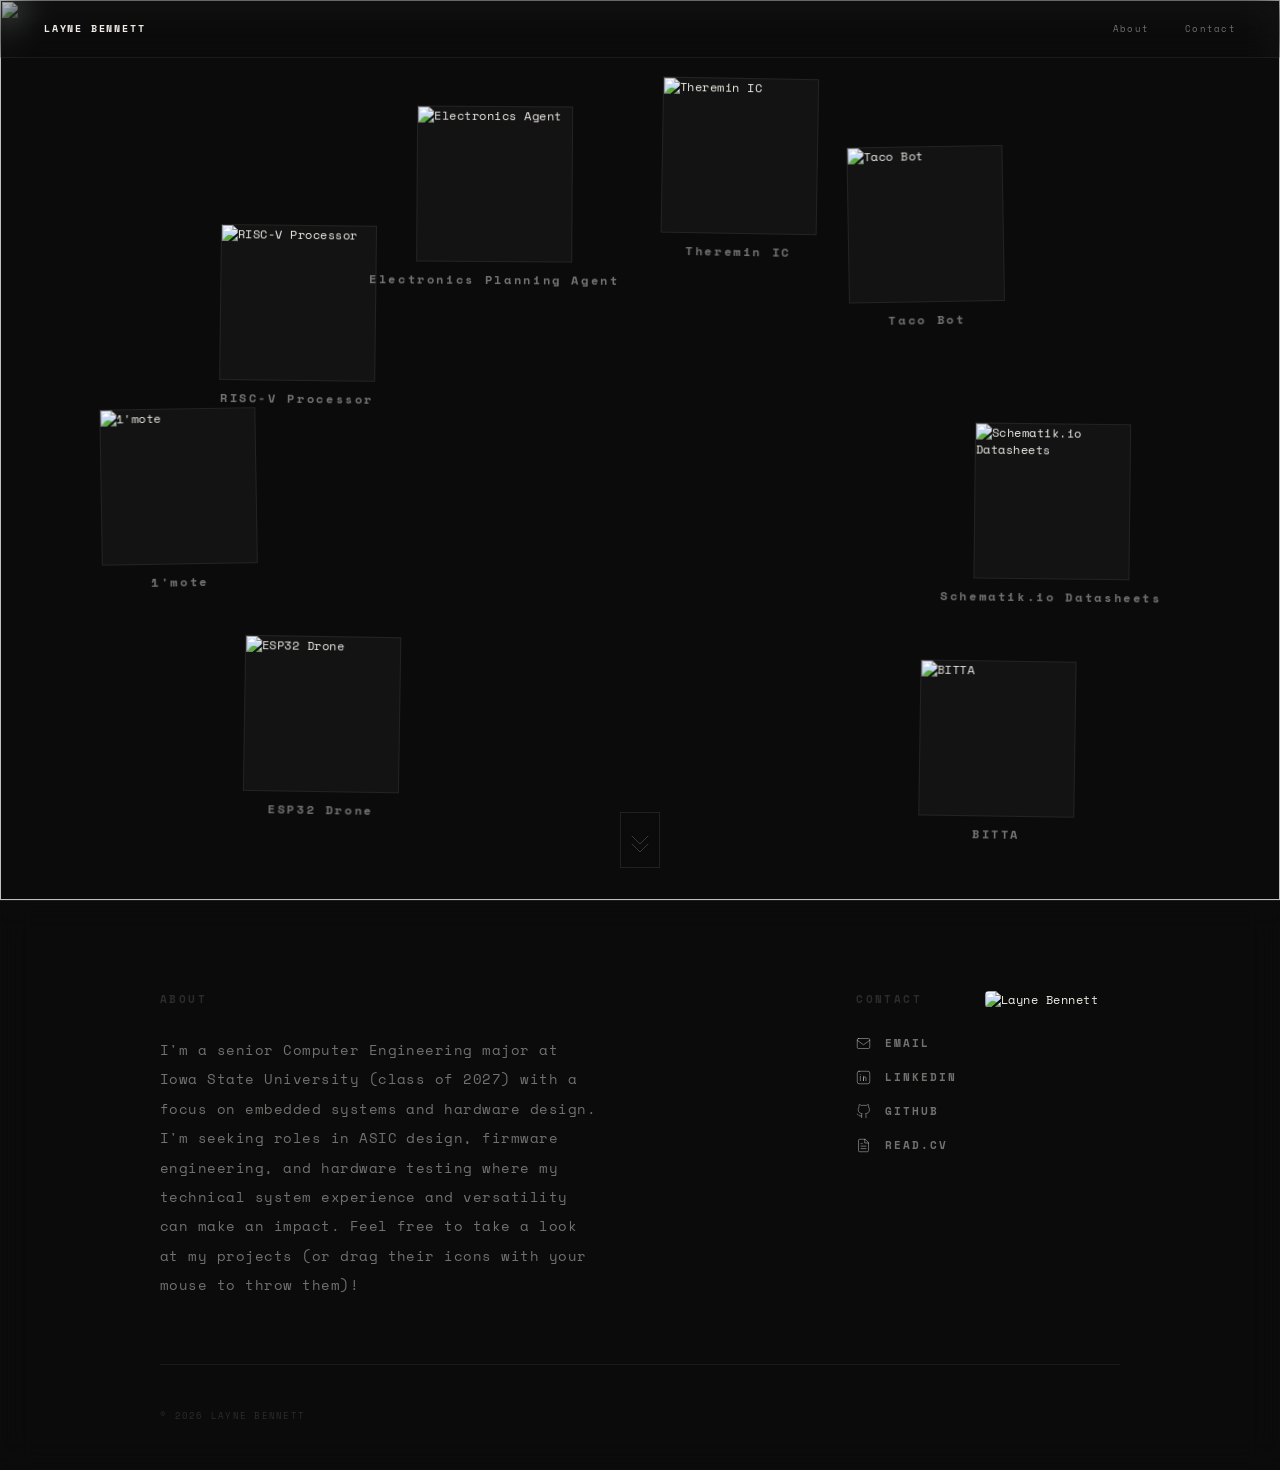
==== index.html @ 980f52fb "resume change" ====
<!DOCTYPE html>
<html lang="en">
<head>
  <meta charset="UTF-8">
  <meta name="viewport" content="width=device-width, initial-scale=1.0">
  <meta name="description" content="Layne Bennett">
  <title>Layne Bennett</title>

  <!-- Fonts: Space Mono (→ NB Architect), Unbounded (→ Pilat) -->
  <link rel="preconnect" href="https://fonts.googleapis.com">
  <link rel="preconnect" href="https://fonts.gstatic.com" crossorigin>
  <link href="https://fonts.googleapis.com/css2?family=Space+Mono:ital,wght@0,400;0,700;1,400&family=Unbounded:wght@700;900&display=swap" rel="stylesheet">

  <link rel="icon" href="https://pub-7d345b05ad914f3cbbdcba01890276c6.r2.dev/IMG_6935%20(2).png" type="image/png">
  <link rel="stylesheet" href="styles.css">
</head>
<body>

  <!-- ─── Page Transition Overlay ───────────── -->
  <div class="page-transition" id="page-transition"></div>

  <!-- ─── Background Photo ───────────────────── -->
  <!--
    Swap src with your R2 background image URL:
    https://pub-XXXX.r2.dev/images/background.jpg
  -->
  <div class="bg-photo" aria-hidden="true">
    <img src="https://pub-7d345b05ad914f3cbbdcba01890276c6.r2.dev/%5Bt%C3%976s%5D_%5B9f1d4826-9330-417a-841b-8ebd5f8cbcf2%5D_2026-07-25_23-09-17.png" alt="">
  </div>

  <!-- ─── Header ─────────────────────────────── -->
  <header class="header">
    <div class="header-name">LAYNE BENNETT</div>
    <nav class="header-nav">
      <a href="#about">About</a>
      <a href="#contact">Contact</a>
    </nav>
  </header>

  <!-- ─── Collage / Landing ──────────────────── -->
  <main class="collage-container" aria-label="Project portfolio">

    <!-- Central portrait -->
    <div class="portrait-wrapper" id="portrait">
      <!--
        Replace src with your R2 portrait URL:
        https://pub-XXXX.r2.dev/images/portrait.jpg
      -->
      <img
        class="portrait-img"
        src="https://pub-7d345b05ad914f3cbbdcba01890276c6.r2.dev/%5Bt%C3%976s%5D_%5B668c75e5-d512-4fd2-86cb-33d3c2a7b0fc%5D_2026-07-25_22-05-29%20(1).png"
        alt="Layne Bennett"
        loading="lazy"
        onerror="this.style.opacity='0'"
      >
    </div>

    <!-- Thumbs wrapper: absolute on desktop (JS positions each thumb),
         CSS grid on mobile (no JS needed). -->
    <div class="thumbs-wrapper">

    <!-- Add / remove .project-thumb blocks to add more projects.  -->
    <!-- Swap src URLs for your actual R2 image paths.             -->

    <div class="project-thumb" data-href="project1.html" data-phase="0.7943" data-spd="0.901" data-bx="-359.594" data-by="-161.609" data-brot="0">
      <div class="thumb-img-wrap">
        <img src="https://pub-7d345b05ad914f3cbbdcba01890276c6.r2.dev/96d757e5_original.jpg"
             alt="RISC-V Processor" loading="lazy">
      </div>
      <span class="thumb-label">RISC-V Processor</span>
    </div>

    <div class="project-thumb" data-href="project2.html" data-phase="0.3874" data-spd="0.793" data-bx="-154.653" data-by="-289.758" data-brot="0">
      <div class="thumb-img-wrap">
        <img src="https://pub-7d345b05ad914f3cbbdcba01890276c6.r2.dev/2aecc4e4_original.jpg"
             alt="Electronics Agent" loading="lazy">
      </div>
      <span class="thumb-label">Electronics Planning Agent</span>
    </div>

    <div class="project-thumb" data-href="project3.html" data-phase="1.5834" data-spd="0.978" data-bx="75.695" data-by="-279.766" data-brot="0">
      <div class="thumb-img-wrap">
        <img src="https://pub-7d345b05ad914f3cbbdcba01890276c6.r2.dev/84d2777a_original.jpg"
             alt="Theremin IC" loading="lazy">
      </div>
      <span class="thumb-label">Theremin IC</span>
    </div>

    <div class="project-thumb" data-href="project4.html" data-phase="4.4723" data-spd="0.787" data-bx="309.329" data-by="-203.913" data-brot="0">
      <div class="thumb-img-wrap">
        <img src="https://pub-7d345b05ad914f3cbbdcba01890276c6.r2.dev/19f90225_original.jpg"
             alt="Taco Bot" loading="lazy">
      </div>
      <span class="thumb-label">Taco Bot</span>
    </div>

    <div class="project-thumb" data-href="project5.html" data-phase="1.0729" data-spd="1.185" data-bx="335.774" data-by="283.345" data-brot="0">
      <div class="thumb-img-wrap">
        <img src="https://pub-7d345b05ad914f3cbbdcba01890276c6.r2.dev/e08f2d88_original.jpg"
             alt="BITTA" loading="lazy">
      </div>
      <span class="thumb-label">BITTA</span>
    </div>

    <div class="project-thumb" data-href="project6.html" data-phase="0.7297" data-spd="0.806" data-bx="395.600" data-by="35.000" data-brot="0">
      <div class="thumb-img-wrap">
        <img src="https://pub-7d345b05ad914f3cbbdcba01890276c6.r2.dev/viewer.jpg"
             alt="Schematik.io Datasheets" loading="lazy">
      </div>
      <span class="thumb-label">Schematik.io Datasheets</span>
    </div>

    <div class="project-thumb" data-href="project7.html" data-phase="1.8460" data-spd="1.192" data-bx="-340.967" data-by="288.910" data-brot="0">
      <div class="thumb-img-wrap">
        <img src="https://pub-7d345b05ad914f3cbbdcba01890276c6.r2.dev/DroneCapture.PNG"
             alt="ESP32 Drone" loading="lazy">
      </div>
      <span class="thumb-label">ESP32 Drone</span>
    </div>

    <div class="project-thumb" data-href="project8.html" data-phase="4.5160" data-spd="1.215" data-bx="-437.528" data-by="56.223" data-brot="0">
      <div class="thumb-img-wrap">
        <img src="https://pub-7d345b05ad914f3cbbdcba01890276c6.r2.dev/aefswfsef.PNG"
             alt="1'mote" loading="lazy">
      </div>
      <span class="thumb-label">1'mote</span>
    </div>

    </div><!-- /.thumbs-wrapper -->

    <!-- Scroll hint arrow -->
    <a href="#about" class="scroll-arrow" aria-label="Scroll to about">
      <svg viewBox="0 0 24 36" fill="none" xmlns="http://www.w3.org/2000/svg">
        <polyline points="4,14 12,22 20,14" stroke="currentColor" stroke-width="1" stroke-linecap="round" stroke-linejoin="round" opacity="0.4"/>
        <polyline points="4,22 12,30 20,22" stroke="currentColor" stroke-width="1" stroke-linecap="round" stroke-linejoin="round" opacity="0.4"/>
      </svg>
    </a>

  </main>

  <!-- ─── Footer ─────────────────────────────── -->
  <footer class="footer">
    <div class="footer-inner">

      <!-- About -->
      <section class="about-section fade-in" id="about">
        <h2 class="footer-heading">About</h2>
        <p class="about-text">
          I'm a senior Computer Engineering major at Iowa State University (class of 2027) with a focus on embedded systems and hardware design. 

          I'm seeking roles in ASIC design, firmware engineering, and hardware testing where my technical system experience and versatility can make an impact. Feel free to take a look at my projects (or drag their icons with your mouse to throw them)!
        </p>
      </section>

      <!-- Contact -->
      <section class="contact-section fade-in" id="contact" style="transition-delay:0.12s">
        <h2 class="footer-heading">Contact</h2>
        <div class="contact-links">

          <a href="mailto:laynebennett64@gmail.com" class="contact-link" aria-label="Email">
            <svg viewBox="0 0 24 24" fill="none" stroke="currentColor" stroke-width="1.5">
              <rect x="2" y="4" width="20" height="16" rx="2"/>
              <path d="M2 7l10 7 10-7"/>
            </svg>
            <span>EMAIL</span>
          </a>

          <a href="https://www.linkedin.com/in/layne-bennett-381b70253/" class="contact-link" target="_blank" rel="noopener" aria-label="LinkedIn">
            <svg viewBox="0 0 24 24" fill="none" stroke="currentColor" stroke-width="1.5">
              <rect x="2" y="2" width="20" height="20" rx="3"/>
              <path d="M7 10v7M7 7v.01M12 17v-4a2 2 0 014 0v4M12 10v7"/>
            </svg>
            <span>LINKEDIN</span>
          </a>

          <a href="https://github.com/laynebennett" class="contact-link" target="_blank" rel="noopener" aria-label="GitHub">
            <svg viewBox="0 0 24 24" fill="none" stroke="currentColor" stroke-width="1.5">
              <path d="M9 19c-5 1.5-5-2.5-7-3m14 6v-3.87a3.37 3.37 0 00-.94-2.61c3.14-.35 6.44-1.54 6.44-7A5.44 5.44 0 0020 4.77 5.07 5.07 0 0019.91 1S18.73.65 16 2.48a13.38 13.38 0 00-7 0C6.27.65 5.09 1 5.09 1A5.07 5.07 0 005 4.77a5.44 5.44 0 00-1.5 3.78c0 5.42 3.3 6.61 6.44 7A3.37 3.37 0 009 18.13V22"/>
            </svg>
            <span>GITHUB</span>
          </a>

          <a href="https://pub-7d345b05ad914f3cbbdcba01890276c6.r2.dev/Layne_Bennett_Resume_2026-1.pdf" class="contact-link" target="_blank" rel="noopener" aria-label="Read.cv">
            <svg viewBox="0 0 24 24" fill="none" stroke="currentColor" stroke-width="1.5">
              <path d="M14 2H6a2 2 0 00-2 2v16a2 2 0 002 2h12a2 2 0 002-2V8z"/>
              <polyline points="14 2 14 8 20 8"/>
              <line x1="16" y1="13" x2="8" y2="13"/>
              <line x1="16" y1="17" x2="8" y2="17"/>
              <polyline points="10 9 9 9 8 9"/>
            </svg>
            <span>READ.CV</span>
          </a>

        </div>
      </section>

      <img
        src="https://pub-7d345b05ad914f3cbbdcba01890276c6.r2.dev/New%20Project%20(50).png"
        alt="Layne Bennett"
        class="footer-photo fade-in"
        style="transition-delay:0.18s"
      >

      <!-- Bottom bar -->
      <div class="footer-bottom fade-in" style="transition-delay:0.24s">
        <span>&copy; 2026 LAYNE BENNETT</span>
        <span></span>
      </div>

    </div>
  </footer>

  <script src="script.js"></script>
</body>
</html>
---- styles.css ----
/* ============================================
   PORTFOLIO — styles.css
   Fonts:
     Body/UI  → Space Mono  (replace with NB Architect when licensed)
     Display  → Unbounded   (replace with Pilat when licensed)
   ============================================ */

/* ─── Reset ──────────────────────────────────── */
*, *::before, *::after {
  margin: 0;
  padding: 0;
  box-sizing: border-box;
}

/* ─── Design Tokens ──────────────────────────── */
:root {
  --bg:         #0b0b0b;
  --fg:         #f0ede8;
  --fg-dim:     rgba(240, 237, 232, 0.45);
  --fg-muted:   rgba(240, 237, 232, 0.15);
  --border:     rgba(240, 237, 232, 0.07);
  --border-mid: rgba(240, 237, 232, 0.15);

  /* ↓ Replace with licensed font names when available */
  --font-mono:    'Space Mono', 'Courier New', monospace;
  --font-display: 'Unbounded', 'Inter', -apple-system, sans-serif;

  --header-h: 58px;

  /* Easing */
  --ease:      cubic-bezier(0.23, 1, 0.32, 1);
  --ease-in:   cubic-bezier(0.55, 0, 1, 0.45);
  --t:         0.5s;
  --t-fast:    0.18s;
}

/* ─── Base ───────────────────────────────────── */
html { scroll-behavior: smooth; }

body {
  background: var(--bg);
  color: var(--fg);
  font-family: var(--font-mono);
  font-size: 12px;
  letter-spacing: 0.04em;
  overflow-x: hidden;
}

a { color: inherit; text-decoration: none; }
img { display: block; max-width: 100%; }


/* ─── Page Transition Overlay ────────────────── */
.page-transition {
  position: fixed;
  inset: 0;
  background: var(--bg);
  z-index: 9998;
  pointer-events: none;
  opacity: 0;
  transition: opacity 0.45s var(--ease-in);
}
.page-transition.active {
  opacity: 1;
  pointer-events: all;
}


/* ─── Background Photo ──────────────────────── */
.bg-photo {
  position: fixed;
  inset: 0;
  z-index: 0;
  pointer-events: none;
  overflow: hidden;
}
.bg-photo img {
  width: 100%;
  height: 100%;
  object-fit: cover;
  object-position: center;
  opacity: 1;
  display: block;
}
/* Hide the placeholder when src is empty */
.bg-photo img:not([src]), .bg-photo img[src=""] { display: none; }

/* ─── Header ─────────────────────────────────── */
.header {
  position: fixed;
  top: 0;
  left: 0;
  right: 0;
  height: var(--header-h);
  display: flex;
  align-items: center;
  justify-content: space-between;
  padding: 0 44px;
  z-index: 200;
  border-bottom: 1px solid var(--border);
  backdrop-filter: blur(16px);
  -webkit-backdrop-filter: blur(16px);
}

.header-name {
  font-family: var(--font-mono);
  font-size: 10px;
  font-weight: 700;
  letter-spacing: 0.18em;
  color: var(--fg);
}

.header-nav {
  display: flex;
  gap: 36px;
  align-items: center;
}

.header-nav a {
  font-family: var(--font-mono);
  font-size: 9px;
  font-weight: 400;
  letter-spacing: 0.14em;
  color: var(--fg-dim);
  transition: color var(--t-fast) var(--ease);
}
.header-nav a:hover { color: var(--fg); }

/* ─── Collage Container ──────────────────────── */
.collage-container {
  position: relative;
  width: 100vw;
  height: 100vh;
  display: flex;
  align-items: center;
  justify-content: center;
  overflow: visible;
  z-index: 1;
}

/* ─── Portrait ───────────────────────────────── */
.portrait-wrapper {
  position: absolute;
  bottom: 0;
  left: 50%;
  transform: translateX(-50%);
  z-index: 4;
  pointer-events: none;
}

.portrait-img {
  display: block;
  height: 68vh;
  width: auto;
  max-width: 50vw;
  object-fit: contain;
  object-position: bottom center;
  filter: grayscale(15%) contrast(1.05);
  /* Fade portrait into background at the top edge */
  -webkit-mask-image: linear-gradient(to top, black 60%, transparent 96%);
  mask-image: linear-gradient(to top, black 60%, transparent 96%);
}

/* ─── Thumbs Wrapper ─────────────────────────── */
/* Desktop: abs-positioned by JS */
.thumbs-wrapper {
  position: absolute;
  inset: 0;
  pointer-events: none;
}

/* ─── Project Thumbnails ─────────────────────── */
.project-thumb {
  position: absolute;
  display: flex;
  flex-direction: column;
  align-items: center;
  gap: 9px;
  z-index: 3;
  pointer-events: all;
  will-change: transform;
  cursor: grab;
  /* left / top / transform set by script.js */
}
.project-thumb:active { cursor: grabbing; }

.thumb-img-wrap {
  width: 156px;
  height: 156px;
  overflow: hidden;
  border: 1px solid var(--border);
  position: relative;
  background: #131313;
  transition: border-color 0.4s var(--ease), transform 0.45s var(--ease);
}
/* Shimmer on hover */
.thumb-img-wrap::before {
  content: '';
  position: absolute;
  inset: 0;
  background: linear-gradient(
    115deg,
    transparent 35%,
    rgba(240,237,232,0.06) 50%,
    transparent 65%
  );
  transform: translateX(-100%);
  transition: transform 0.6s var(--ease);
  z-index: 1;
}

.project-thumb:hover .thumb-img-wrap {
  transform: scale(1.09);
  border-color: rgba(240, 237, 232, 0.18);
}
.project-thumb:hover .thumb-img-wrap::before {
  transform: translateX(100%);
}

.thumb-img-wrap img {
  width: 100%;
  height: 100%;
  object-fit: cover;
}

.thumb-label {
  font-family: var(--font-mono);
  font-size: 12px;
  font-weight: 700;
  letter-spacing: 0.22em;
  color: var(--fg-dim);
  transition: color 0.3s var(--ease);
  white-space: nowrap;
}
.project-thumb:hover .thumb-label { color: var(--fg); }

/* ─── Scroll Arrow ───────────────────────────── */
.scroll-arrow {
  position: absolute;
  bottom: 32px;
  left: 50%;
  transform: translateX(-50%);
  z-index: 6;
  width: 40px;
  height: 56px;
  display: flex;
  align-items: center;
  justify-content: center;
  border: 1px solid rgba(240, 237, 232, 0.1);
  backdrop-filter: blur(8px);
  -webkit-backdrop-filter: blur(8px);
  color: rgba(240, 237, 232, 0.5);
  animation: scroll-bob 2.4s ease-in-out infinite;
  transition: color 0.2s var(--ease), border-color 0.2s var(--ease), opacity 0.6s var(--ease);
}
.scroll-arrow.hidden {
  opacity: 0;
  pointer-events: none;
}
.scroll-arrow:hover {
  color: var(--fg);
  border-color: rgba(240, 237, 232, 0.4);
}
.scroll-arrow svg {
  width: 24px;
  height: 36px;
}

@keyframes scroll-bob {
  0%, 100% { transform: translateX(-50%) translateY(0); }
  50%       { transform: translateX(-50%) translateY(8px); }
}

/* ─── Footer ─────────────────────────────────── */
.footer {
  position: relative;
  z-index: 10;
  border-top: 1px solid var(--border);
  padding: 90px 44px 48px;
  backdrop-filter: blur(16px);
  -webkit-backdrop-filter: blur(16px);
}

.footer-inner {
  max-width: 960px;
  margin: 0 auto;
  display: grid;
  grid-template-columns: 1fr auto auto;
  column-gap: 28px;
  row-gap: 64px;
}

.footer-photo {
  width: 135px;
  object-fit: contain;
  border-radius: 4px;
  opacity: 0.85;
  align-self: start;
}

.footer-heading {
  font-family: var(--font-mono);
  font-size: 11px;
  font-weight: 700;
  letter-spacing: 0.22em;
  color: var(--fg-muted);
  margin-bottom: 28px;
  text-transform: uppercase;
}

.about-text {
  font-family: var(--font-mono);
  font-size: 14px;
  line-height: 2.1;
  color: var(--fg-dim);
  max-width: 440px;
}

/* ─── Contact Links ──────────────────────────── */
.contact-links {
  display: flex;
  flex-direction: column;
  gap: 18px;
}

.contact-link {
  display: inline-flex;
  align-items: center;
  gap: 14px;
  color: var(--fg-dim);
  transition: color 0.2s var(--ease), transform 0.25s var(--ease);
  width: fit-content;
}
.contact-link:hover {
  color: var(--fg);
  transform: translateX(5px);
}
.contact-link svg {
  width: 15px;
  height: 15px;
  flex-shrink: 0;
  stroke-linecap: round;
  stroke-linejoin: round;
}
.contact-link span {
  font-size: 11px;
  letter-spacing: 0.18em;
  font-weight: 700;
}

/* ─── Footer Bottom Bar ──────────────────────── */
.footer-bottom {
  grid-column: 1 / -1;
  display: flex;
  justify-content: space-between;
  align-items: center;
  padding-top: 44px;
  border-top: 1px solid var(--border);
  font-size: 9px;
  letter-spacing: 0.14em;
  color: var(--fg-muted);
}

/* ─── Project Image Pair ─────────────────────── */
.project-image-pair {
  display: grid;
  grid-template-columns: 1fr 1fr;
  gap: 2px;
  width: 100%;
  background: #080808;
}
.project-image-single {
  grid-template-columns: 1fr;
}

.project-figure {
  margin: 0;
  display: flex;
  flex-direction: column;
}

.project-figure img {
  width: 100%;
  aspect-ratio: 16 / 9;
  object-fit: cover;
  display: block;
  background: #111;
  cursor: zoom-in;
}

/* ─── Lightbox ───────────────────────────────── */
.lightbox {
  position: fixed;
  inset: 0;
  z-index: 9000;
  background: rgba(0, 0, 0, 0.92);
  display: flex;
  flex-direction: column;
  align-items: center;
  justify-content: center;
  gap: 20px;
  padding: 40px;
  opacity: 0;
  pointer-events: none;
  transition: opacity 0.3s var(--ease);
  cursor: zoom-out;
}
.lightbox.open {
  opacity: 1;
  pointer-events: all;
}
.lightbox img {
  max-width: 100%;
  max-height: 80vh;
  object-fit: contain;
  display: block;
  box-shadow: 0 0 80px rgba(0,0,0,0.6);
}
.lightbox figcaption {
  font-family: var(--font-mono);
  font-size: 18px;
  letter-spacing: 0.18em;
  color: var(--fg);
  text-transform: uppercase;
  text-align: center;
}
.lightbox-close {
  position: absolute;
  top: 24px;
  right: 32px;
  font-family: var(--font-mono);
  font-size: 9px;
  letter-spacing: 0.18em;
  color: var(--fg-muted);
  background: none;
  border: none;
  cursor: pointer;
  padding: 8px;
  transition: color 0.2s;
}
.lightbox-close:hover { color: var(--fg); }

.project-figure figcaption {
  font-family: var(--font-mono);
  font-size: 9px;
  letter-spacing: 0.16em;
  color: var(--fg);
  padding: 12px 16px;
  text-transform: uppercase;
}

@media (max-width: 768px) {
  .project-image-pair { grid-template-columns: 1fr; }
}

/* ─── Project Pages ──────────────────────────── */
.project-page {
  min-height: 100vh;
  padding-top: var(--header-h);
  position: relative;
  z-index: 1;
}

/* Back navigation */
.back-link {
  display: inline-flex;
  align-items: center;
  gap: 10px;
  font-size: 9px;
  letter-spacing: 0.16em;
  font-weight: 700;
  color: var(--fg-dim);
  padding: 36px 44px;
  transition: color 0.2s var(--ease), transform 0.25s var(--ease);
}
.back-link:hover {
  color: var(--fg);
  transform: translateX(-5px);
}
.back-link svg {
  width: 14px;
  height: 14px;
  stroke-linecap: round;
  stroke-linejoin: round;
}

/* Hero video */
.project-hero {
  width: 100%;
  aspect-ratio: 16 / 9;
  max-height: 72vh;
  overflow: hidden;
  background: #080808;
  position: relative;
}

.project-video {
  width: 100%;
  height: 100%;
  object-fit: contain;
  display: block;
}

/* Video play overlay */
.video-overlay {
  position: absolute;
  inset: 0;
  display: flex;
  align-items: center;
  justify-content: center;
  background: rgba(0, 0, 0, 0.35);
  cursor: pointer;
  transition: opacity 0.3s var(--ease);
}
.video-overlay.hidden { opacity: 0; pointer-events: none; }

.play-btn {
  width: 64px;
  height: 64px;
  border: 1px solid rgba(240, 237, 232, 0.5);
  border-radius: 50%;
  display: flex;
  align-items: center;
  justify-content: center;
  transition: transform 0.3s var(--ease), border-color 0.3s;
}
.video-overlay:hover .play-btn {
  transform: scale(1.08);
  border-color: rgba(240, 237, 232, 0.9);
}
.play-btn svg {
  width: 22px;
  height: 22px;
  fill: var(--fg);
  margin-left: 4px; /* optical center for play triangle */
}

/* Project content */
.project-content {
  max-width: 840px;
  margin: 0 auto;
  padding: 64px 44px 120px;
}

.project-meta {
  display: flex;
  align-items: flex-end;
  gap: 28px;
  margin-bottom: 48px;
  padding-bottom: 40px;
  border-bottom: 1px solid var(--border);
}

.project-title {
  font-family: var(--font-display);
  font-size: clamp(52px, 9vw, 108px);
  font-weight: 900;
  letter-spacing: -0.03em;
  line-height: 0.88;
  color: var(--fg);
  flex: 1;
}

.project-year {
  font-size: 9px;
  letter-spacing: 0.18em;
  color: var(--fg-muted);
  padding-bottom: 6px;
  flex-shrink: 0;
}

.project-description {
  font-family: var(--font-mono);
  font-size: 13px;
  line-height: 2.1;
  color: var(--fg-dim);
  margin-bottom: 52px;
  max-width: 620px;
}

.project-tags {
  display: flex;
  flex-wrap: wrap;
  gap: 8px;
  margin-bottom: 52px;
}

.project-tag {
  font-size: 8px;
  letter-spacing: 0.18em;
  font-weight: 700;
  color: var(--fg-muted);
  border: 1px solid var(--border);
  padding: 7px 14px;
  text-transform: uppercase;
  transition: border-color 0.2s, color 0.2s;
}
.project-tag:hover {
  border-color: var(--border-mid);
  color: var(--fg-dim);
}

.project-links {
  display: flex;
  gap: 12px;
  flex-wrap: wrap;
}

.project-link {
  display: inline-flex;
  align-items: center;
  gap: 9px;
  font-size: 9px;
  letter-spacing: 0.14em;
  font-weight: 700;
  border: 1px solid var(--border);
  padding: 13px 22px;
  text-transform: uppercase;
  color: var(--fg-dim);
  transition: border-color 0.25s, color 0.25s, background 0.25s;
}
.project-link:hover {
  border-color: var(--fg);
  color: var(--fg);
  background: rgba(240, 237, 232, 0.04);
}
.project-link svg {
  width: 13px;
  height: 13px;
  stroke-linecap: round;
  stroke-linejoin: round;
}

/* ─── Scroll Fade-in ─────────────────────────── */
.fade-in {
  opacity: 0;
  transform: translateY(18px);
  transition: opacity 0.8s var(--ease), transform 0.8s var(--ease);
}
.fade-in.visible {
  opacity: 1;
  transform: translateY(0);
}

/* ─── Responsive — Mobile ────────────────────── */
@media (max-width: 768px) {

  .header { padding: 0 20px; }

  .collage-container {
    height: auto;
    min-height: 100vh;
    flex-direction: column;
    align-items: center;
    padding: calc(var(--header-h) + 48px) 20px 0;
    overflow: visible;
    gap: 48px;
  }

  /* Portrait: pull out of absolute flow, show below thumbs on mobile */
  .portrait-wrapper {
    position: relative;
    left: auto;
    bottom: auto;
    transform: none;
    margin-bottom: 0;
    order: 2;
  }

  .thumbs-wrapper {
    order: 1;
  }
  .portrait-img {
    height: 44vh;
    max-width: 80vw;
  }

  /* CSS grid — no JS DOM manipulation needed */
  .thumbs-wrapper {
    position: relative;
    inset: auto;
    pointer-events: all;
    display: grid;
    grid-template-columns: repeat(2, 1fr);
    gap: 20px;
    width: 100%;
    max-width: 380px;
  }

  /* Reset JS absolute positioning */
  .project-thumb {
    position: relative !important;
    left: auto !important;
    top: auto !important;
    transform: none !important;
    opacity: 1 !important;
    transition: none !important;
  }

  .thumb-img-wrap {
    width: 100%;
    height: 130px;
  }

  .footer-inner {
    grid-template-columns: 1fr;
    gap: 48px;
  }
  .footer-photo {
    width: 140px;
    height: 170px;
  }
  .footer-bottom {
    flex-direction: column;
    gap: 10px;
    text-align: center;
  }
  .footer { padding: 64px 20px 40px; }

  .back-link { padding: 28px 20px; }
  .project-content { padding: 40px 20px 80px; }
  .project-title { font-size: clamp(40px, 12vw, 72px); }
  .project-meta { flex-direction: column; align-items: flex-start; gap: 8px; }
}
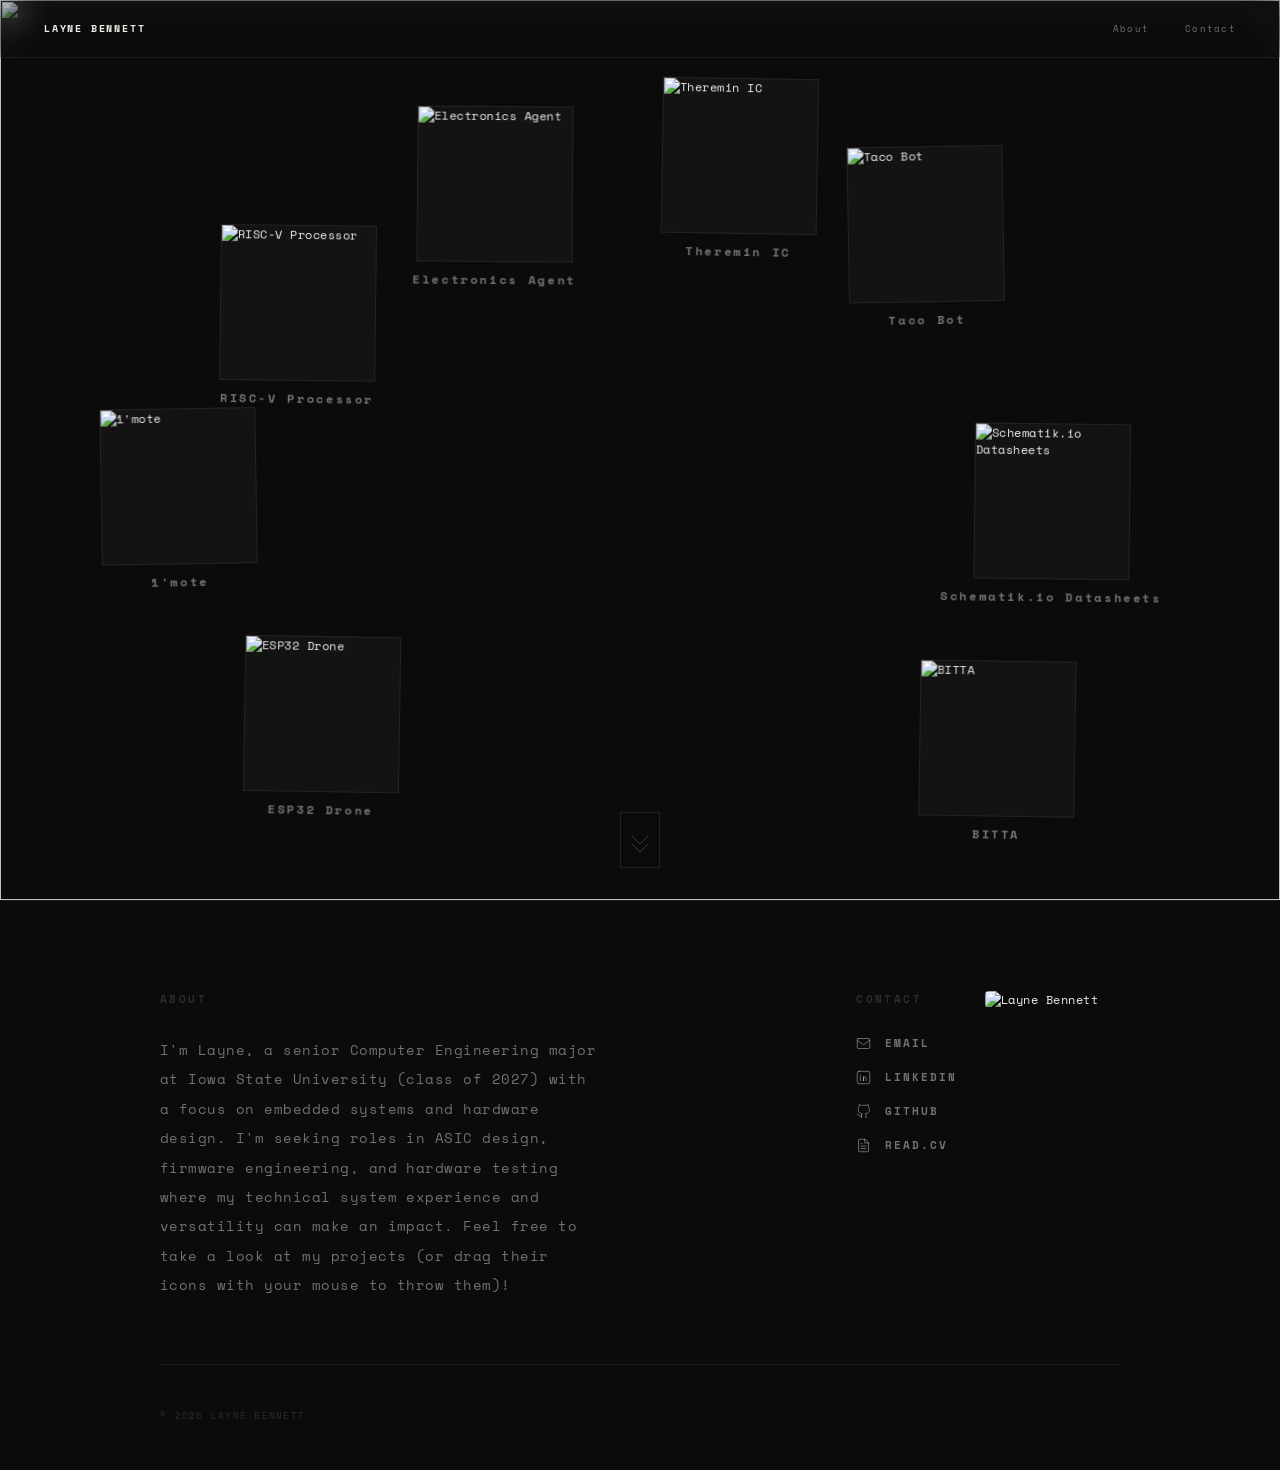
==== commit 85db428b: "a few tweaks to words" ====
--- a/index.html
+++ b/index.html
@@ -75,7 +75,7 @@
         <img src="https://pub-7d345b05ad914f3cbbdcba01890276c6.r2.dev/2aecc4e4_original.jpg"
              alt="Electronics Agent" loading="lazy">
       </div>
-      <span class="thumb-label">Electronics Planning Agent</span>
+      <span class="thumb-label">Electronics Agent</span>
     </div>
 
     <div class="project-thumb" data-href="project3.html" data-phase="1.5834" data-spd="0.978" data-bx="75.695" data-by="-279.766" data-brot="0">
@@ -120,7 +120,7 @@
 
     <div class="project-thumb" data-href="project8.html" data-phase="4.5160" data-spd="1.215" data-bx="-437.528" data-by="56.223" data-brot="0">
       <div class="thumb-img-wrap">
-        <img src="https://pub-7d345b05ad914f3cbbdcba01890276c6.r2.dev/aefswfsef.PNG"
+        <img src="https://pub-7d345b05ad914f3cbbdcba01890276c6.r2.dev/IMG_0007.jpeg"
              alt="1'mote" loading="lazy">
       </div>
       <span class="thumb-label">1'mote</span>
@@ -146,7 +146,7 @@
       <section class="about-section fade-in" id="about">
         <h2 class="footer-heading">About</h2>
         <p class="about-text">
-          I'm a senior Computer Engineering major at Iowa State University (class of 2027) with a focus on embedded systems and hardware design. 
+          I'm Layne, a senior Computer Engineering major at Iowa State University (class of 2027) with a focus on embedded systems and hardware design. 
 
           I'm seeking roles in ASIC design, firmware engineering, and hardware testing where my technical system experience and versatility can make an impact. Feel free to take a look at my projects (or drag their icons with your mouse to throw them)!
         </p>
--- a/styles.css
+++ b/styles.css
@@ -695,11 +695,18 @@
     transform: none !important;
     opacity: 1 !important;
     transition: none !important;
+    min-width: 0;
+  }
+
+  .thumb-label {
+    overflow-wrap: break-word;
+    word-break: break-word;
   }
 
   .thumb-img-wrap {
     width: 100%;
-    height: 130px;
+    height: auto;
+    aspect-ratio: 1 / 1;
   }
 
   .footer-inner {
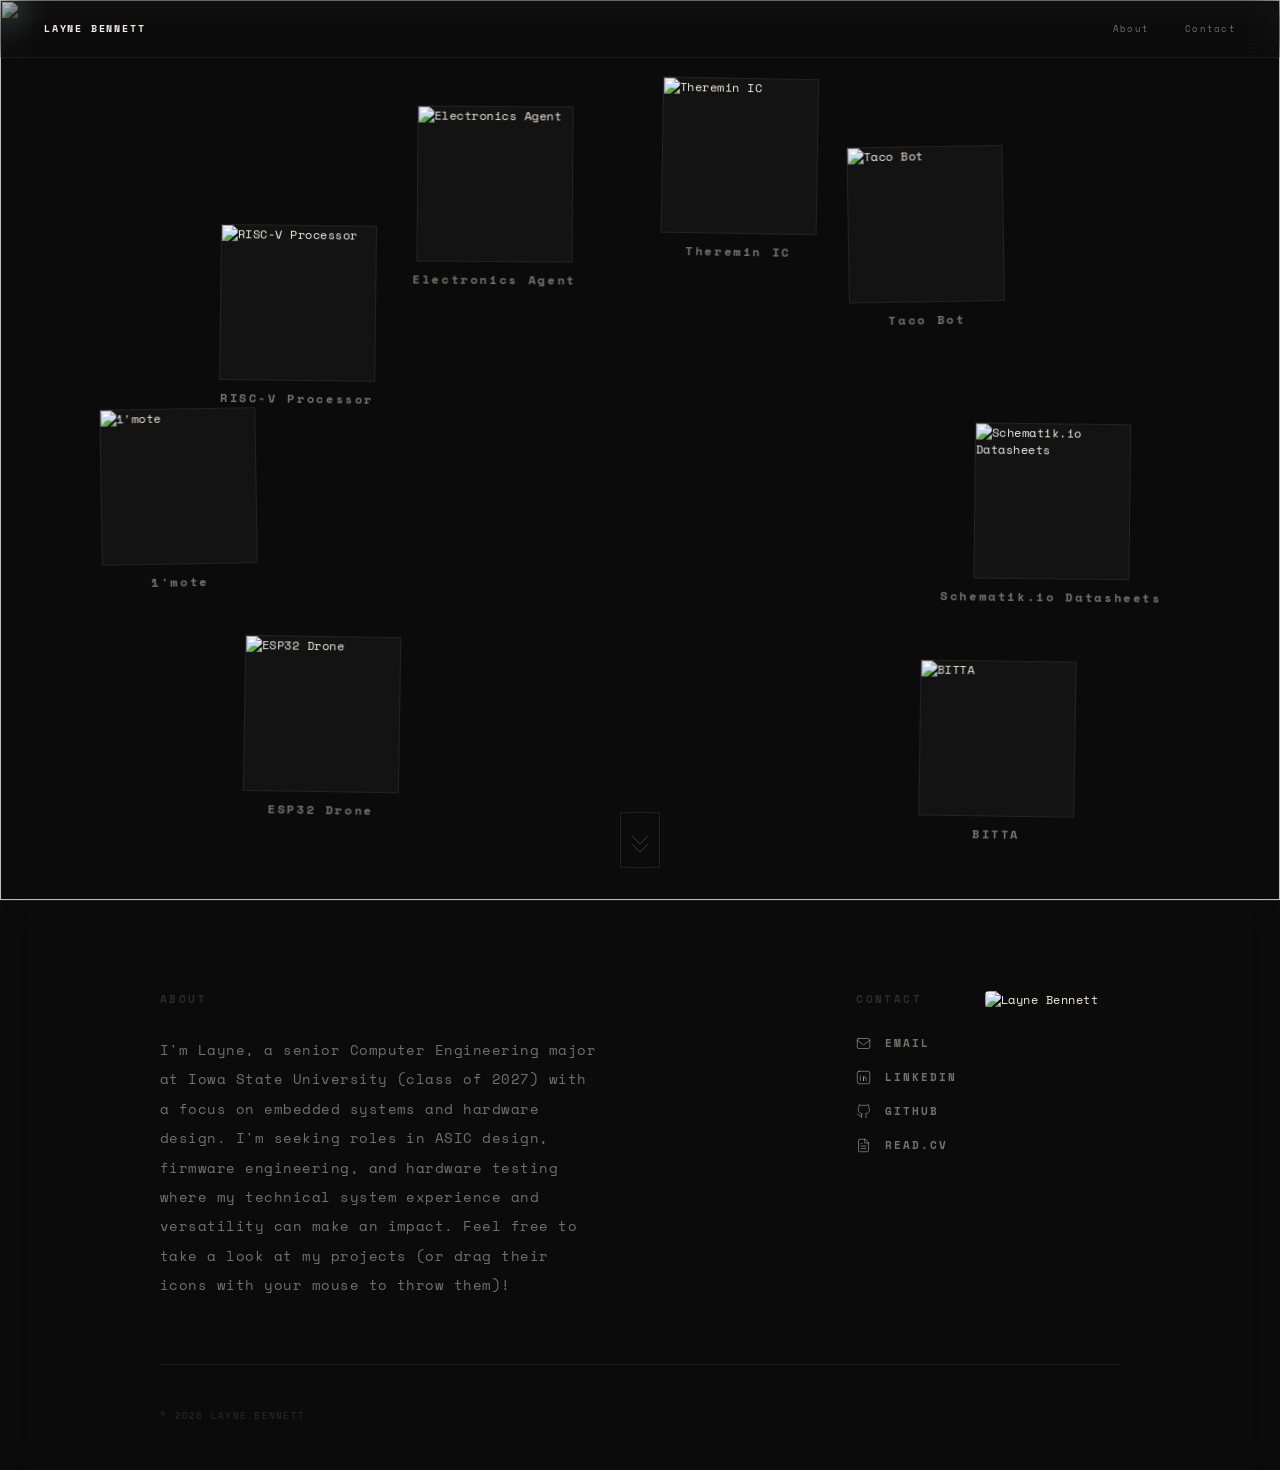
==== commit 988ec8eb: "Update resume link in index.html" ====
--- a/index.html
+++ b/index.html
@@ -180,7 +180,7 @@
             <span>GITHUB</span>
           </a>
 
-          <a href="https://pub-7d345b05ad914f3cbbdcba01890276c6.r2.dev/Layne_Bennett_Resume_2026-1.pdf" class="contact-link" target="_blank" rel="noopener" aria-label="Read.cv">
+          <a href="https://pub-7d345b05ad914f3cbbdcba01890276c6.r2.dev/Layne_Bennett_Resume_2026-2.pdf" class="contact-link" target="_blank" rel="noopener" aria-label="Read.cv">
             <svg viewBox="0 0 24 24" fill="none" stroke="currentColor" stroke-width="1.5">
               <path d="M14 2H6a2 2 0 00-2 2v16a2 2 0 002 2h12a2 2 0 002-2V8z"/>
               <polyline points="14 2 14 8 20 8"/>
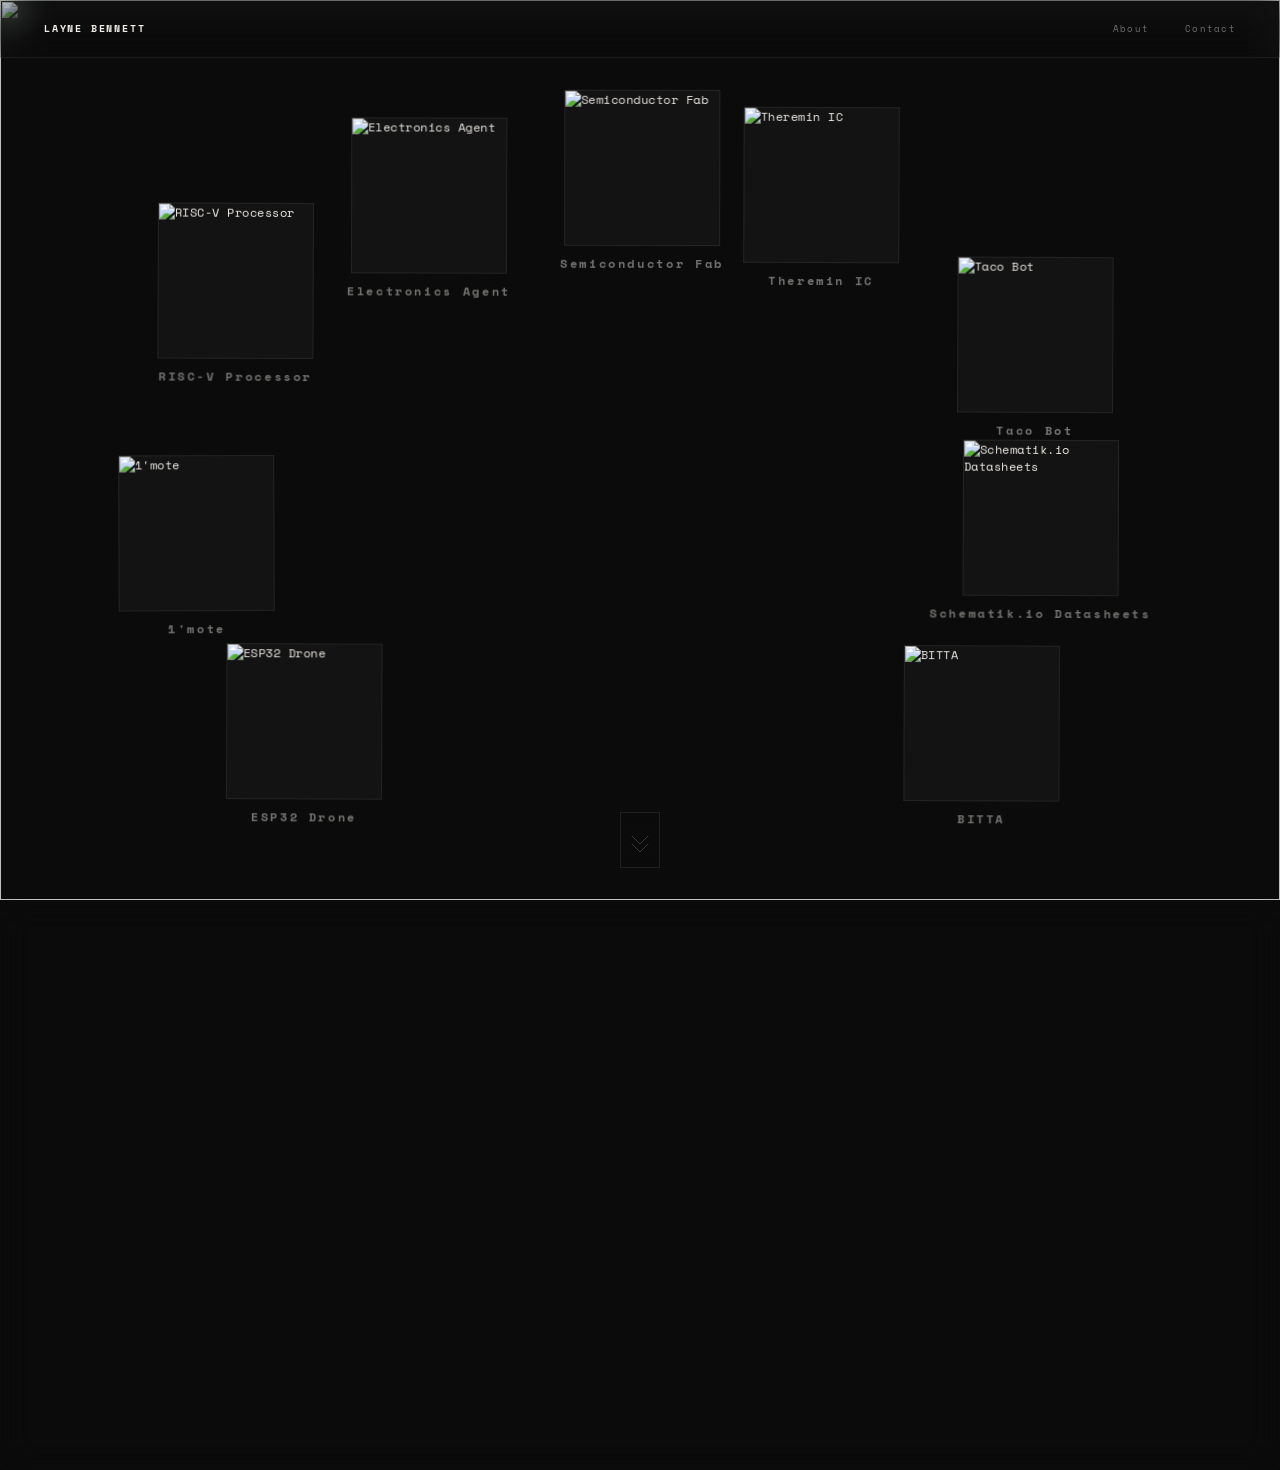
==== commit 0aa169ff: "added semi project, fixed timing and positions" ====
--- a/index.html
+++ b/index.html
@@ -62,7 +62,23 @@
     <!-- Add / remove .project-thumb blocks to add more projects.  -->
     <!-- Swap src URLs for your actual R2 image paths.             -->
 
-    <div class="project-thumb" data-href="project1.html" data-phase="0.7943" data-spd="0.901" data-bx="-359.594" data-by="-161.609" data-brot="0">
+    <div class="project-thumb" data-href="project7.html" data-phase="1.8460" data-spd="10.192" data-bx="-340.967" data-by="288.910" data-brot="0">
+      <div class="thumb-img-wrap">
+        <img src="https://pub-7d345b05ad914f3cbbdcba01890276c6.r2.dev/DroneCapture.PNG"
+             alt="ESP32 Drone" loading="lazy">
+      </div>
+      <span class="thumb-label">ESP32 Drone</span>
+    </div>
+
+    <div class="project-thumb" data-href="project8.html" data-phase="4.5160" data-spd="10.215" data-bx="-437.528" data-by="96.223" data-brot="0">
+      <div class="thumb-img-wrap">
+        <img src="https://pub-7d345b05ad914f3cbbdcba01890276c6.r2.dev/IMG_0007.jpeg"
+             alt="1'mote" loading="lazy">
+      </div>
+      <span class="thumb-label">1'mote</span>
+    </div>
+
+    <div class="project-thumb" data-href="project1.html" data-phase="0.7943" data-spd="10.901" data-bx="-409.594" data-by="-161.609" data-brot="0">
       <div class="thumb-img-wrap">
         <img src="https://pub-7d345b05ad914f3cbbdcba01890276c6.r2.dev/96d757e5_original.jpg"
              alt="RISC-V Processor" loading="lazy">
@@ -70,7 +86,7 @@
       <span class="thumb-label">RISC-V Processor</span>
     </div>
 
-    <div class="project-thumb" data-href="project2.html" data-phase="0.3874" data-spd="0.793" data-bx="-154.653" data-by="-289.758" data-brot="0">
+    <div class="project-thumb" data-href="project2.html" data-phase="0.3874" data-spd="10.793" data-bx="-214.653" data-by="-249.758" data-brot="0">
       <div class="thumb-img-wrap">
         <img src="https://pub-7d345b05ad914f3cbbdcba01890276c6.r2.dev/2aecc4e4_original.jpg"
              alt="Electronics Agent" loading="lazy">
@@ -78,7 +94,15 @@
       <span class="thumb-label">Electronics Agent</span>
     </div>
 
-    <div class="project-thumb" data-href="project3.html" data-phase="1.5834" data-spd="0.978" data-bx="75.695" data-by="-279.766" data-brot="0">
+    <div class="project-thumb" data-href="project9.html" data-phase="2.5160" data-spd="10.215" data-bx="0" data-by="-260" data-brot="0">
+      <div class="thumb-img-wrap">
+        <img src="https://pub-7d345b05ad914f3cbbdcba01890276c6.r2.dev/CyMOS_mask.pdf%20-%202.png"
+             alt="Semiconductor Fab" loading="lazy">
+      </div>
+      <span class="thumb-label">Semiconductor Fab</span>
+    </div>
+
+    <div class="project-thumb" data-href="project3.html" data-phase="1.5834" data-spd="10.978" data-bx="175.695" data-by="-249.766" data-brot="0">
       <div class="thumb-img-wrap">
         <img src="https://pub-7d345b05ad914f3cbbdcba01890276c6.r2.dev/84d2777a_original.jpg"
              alt="Theremin IC" loading="lazy">
@@ -86,7 +110,7 @@
       <span class="thumb-label">Theremin IC</span>
     </div>
 
-    <div class="project-thumb" data-href="project4.html" data-phase="4.4723" data-spd="0.787" data-bx="309.329" data-by="-203.913" data-brot="0">
+    <div class="project-thumb" data-href="project4.html" data-phase="7.4723" data-spd="10.787" data-bx="389.329" data-by="-103.913" data-brot="0">
       <div class="thumb-img-wrap">
         <img src="https://pub-7d345b05ad914f3cbbdcba01890276c6.r2.dev/19f90225_original.jpg"
              alt="Taco Bot" loading="lazy">
@@ -94,7 +118,7 @@
       <span class="thumb-label">Taco Bot</span>
     </div>
 
-    <div class="project-thumb" data-href="project5.html" data-phase="1.0729" data-spd="1.185" data-bx="335.774" data-by="283.345" data-brot="0">
+    <div class="project-thumb" data-href="project5.html" data-phase="1.0729" data-spd="10.185" data-bx="335.774" data-by="283.345" data-brot="0">
       <div class="thumb-img-wrap">
         <img src="https://pub-7d345b05ad914f3cbbdcba01890276c6.r2.dev/e08f2d88_original.jpg"
              alt="BITTA" loading="lazy">
@@ -102,28 +126,12 @@
       <span class="thumb-label">BITTA</span>
     </div>
 
-    <div class="project-thumb" data-href="project6.html" data-phase="0.7297" data-spd="0.806" data-bx="395.600" data-by="35.000" data-brot="0">
+    <div class="project-thumb" data-href="project6.html" data-phase="0.7297" data-spd="10.806" data-bx="395.600" data-by="75.000" data-brot="0">
       <div class="thumb-img-wrap">
         <img src="https://pub-7d345b05ad914f3cbbdcba01890276c6.r2.dev/viewer.jpg"
              alt="Schematik.io Datasheets" loading="lazy">
       </div>
       <span class="thumb-label">Schematik.io Datasheets</span>
-    </div>
-
-    <div class="project-thumb" data-href="project7.html" data-phase="1.8460" data-spd="1.192" data-bx="-340.967" data-by="288.910" data-brot="0">
-      <div class="thumb-img-wrap">
-        <img src="https://pub-7d345b05ad914f3cbbdcba01890276c6.r2.dev/DroneCapture.PNG"
-             alt="ESP32 Drone" loading="lazy">
-      </div>
-      <span class="thumb-label">ESP32 Drone</span>
-    </div>
-
-    <div class="project-thumb" data-href="project8.html" data-phase="4.5160" data-spd="1.215" data-bx="-437.528" data-by="56.223" data-brot="0">
-      <div class="thumb-img-wrap">
-        <img src="https://pub-7d345b05ad914f3cbbdcba01890276c6.r2.dev/IMG_0007.jpeg"
-             alt="1'mote" loading="lazy">
-      </div>
-      <span class="thumb-label">1'mote</span>
     </div>
 
     </div><!-- /.thumbs-wrapper -->
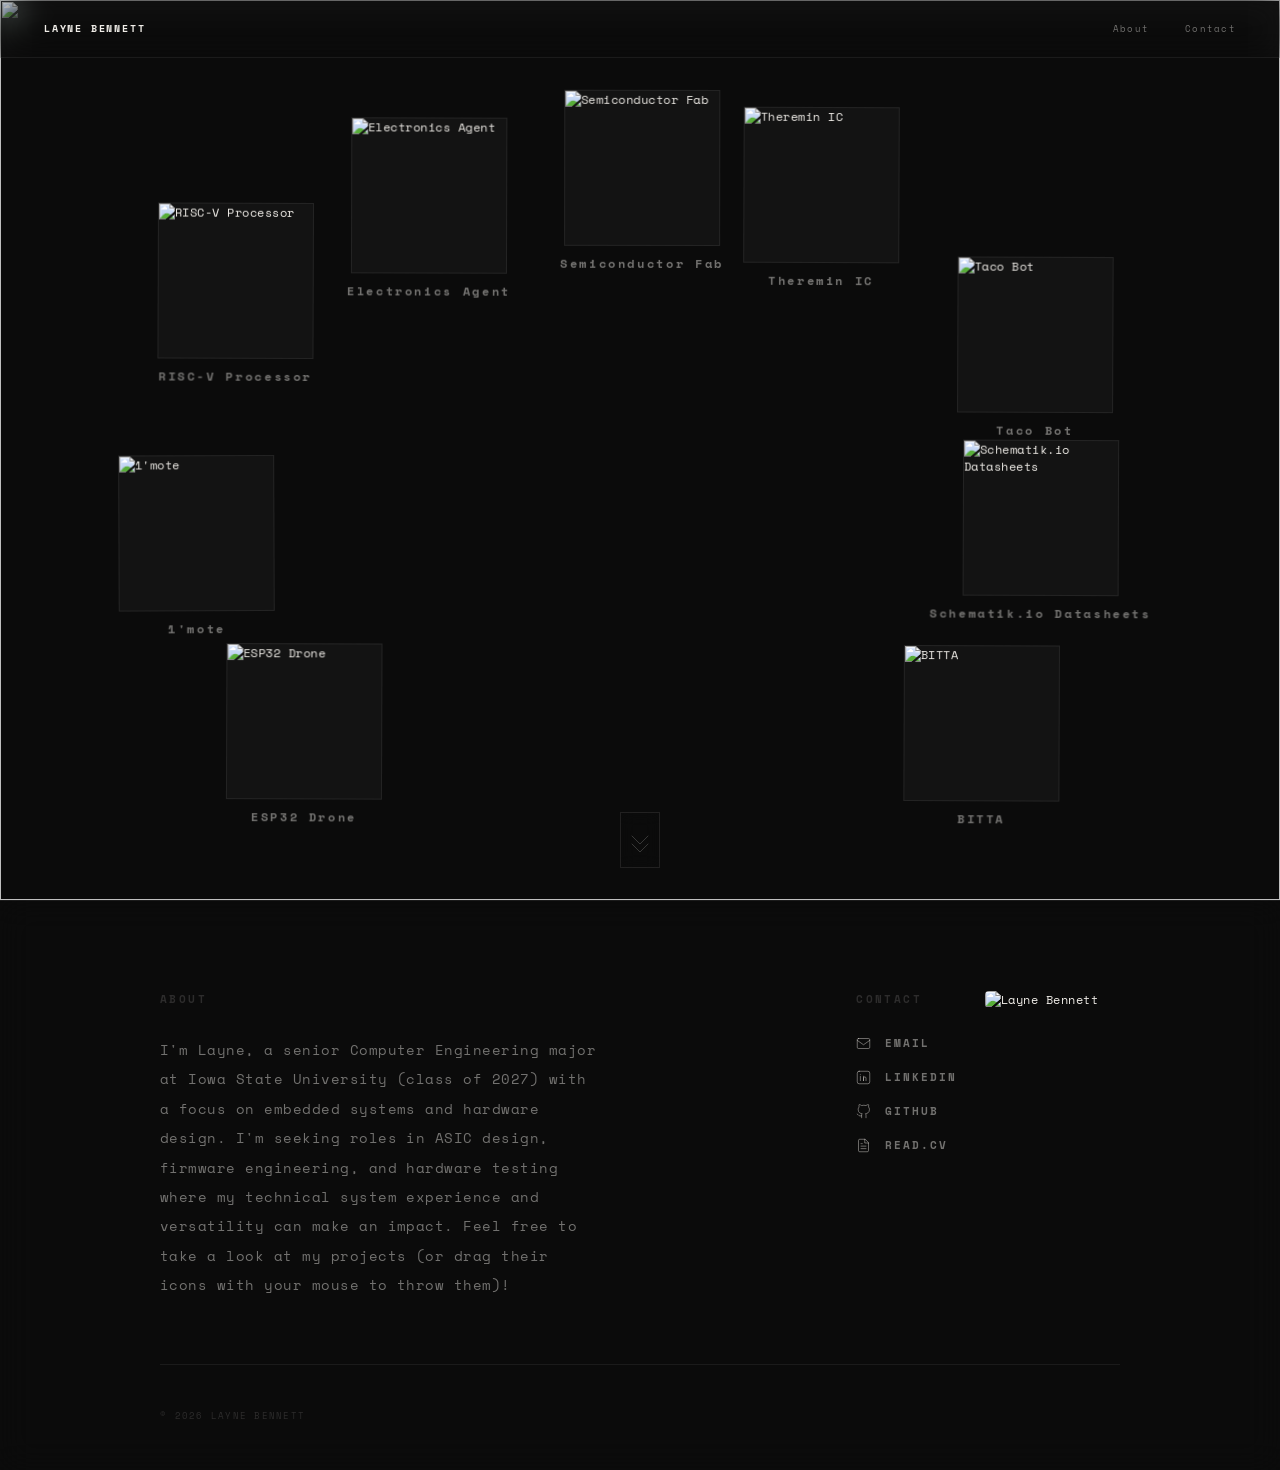
==== commit fdc1171b: "icon fix" ====
--- a/index.html
+++ b/index.html
@@ -96,7 +96,7 @@
 
     <div class="project-thumb" data-href="project9.html" data-phase="2.5160" data-spd="10.215" data-bx="0" data-by="-260" data-brot="0">
       <div class="thumb-img-wrap">
-        <img src="https://pub-7d345b05ad914f3cbbdcba01890276c6.r2.dev/CyMOS_mask.pdf%20-%202.png"
+        <img src="https://pub-7d345b05ad914f3cbbdcba01890276c6.r2.dev/IMG_0150.jpeg"
              alt="Semiconductor Fab" loading="lazy">
       </div>
       <span class="thumb-label">Semiconductor Fab</span>
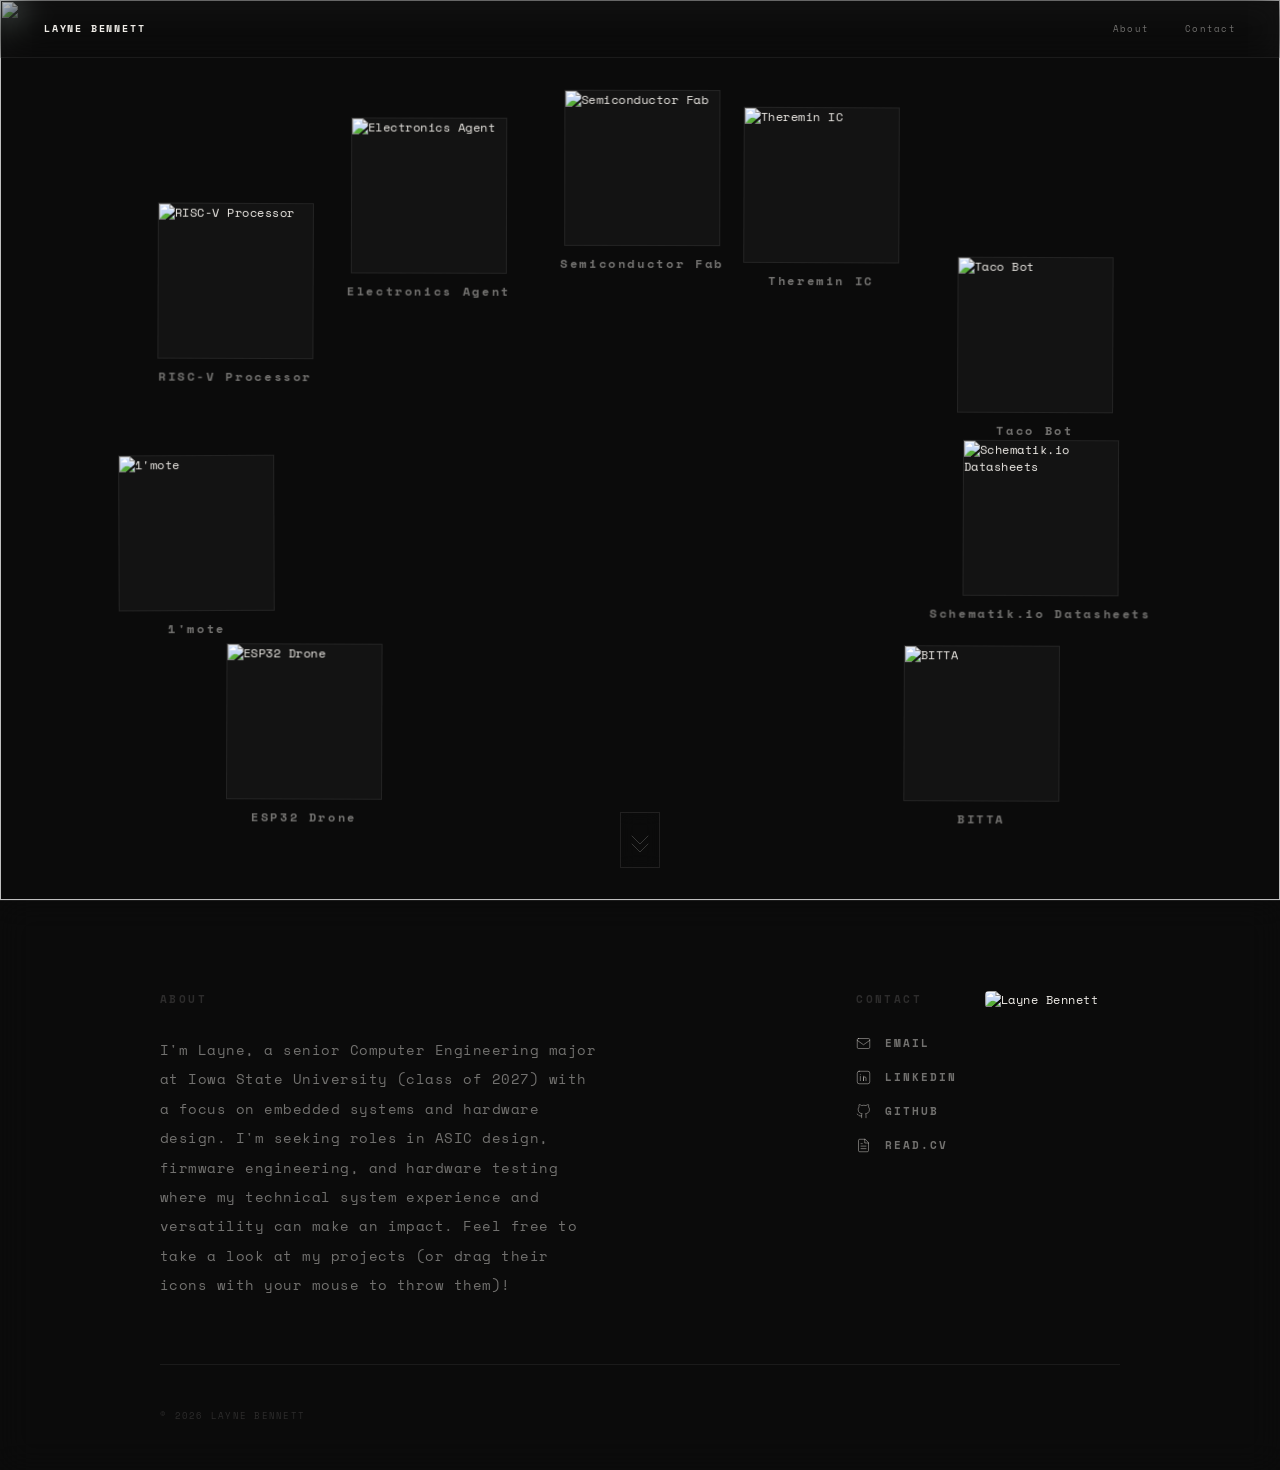
==== commit ac4fbd47: "fixed load order" ====
--- a/index.html
+++ b/index.html
@@ -118,6 +118,14 @@
       <span class="thumb-label">Taco Bot</span>
     </div>
 
+    <div class="project-thumb" data-href="project6.html" data-phase="0.7297" data-spd="10.806" data-bx="395.600" data-by="75.000" data-brot="0">
+      <div class="thumb-img-wrap">
+        <img src="https://pub-7d345b05ad914f3cbbdcba01890276c6.r2.dev/viewer.jpg"
+             alt="Schematik.io Datasheets" loading="lazy">
+      </div>
+      <span class="thumb-label">Schematik.io Datasheets</span>
+    </div>
+
     <div class="project-thumb" data-href="project5.html" data-phase="1.0729" data-spd="10.185" data-bx="335.774" data-by="283.345" data-brot="0">
       <div class="thumb-img-wrap">
         <img src="https://pub-7d345b05ad914f3cbbdcba01890276c6.r2.dev/e08f2d88_original.jpg"
@@ -126,13 +134,6 @@
       <span class="thumb-label">BITTA</span>
     </div>
 
-    <div class="project-thumb" data-href="project6.html" data-phase="0.7297" data-spd="10.806" data-bx="395.600" data-by="75.000" data-brot="0">
-      <div class="thumb-img-wrap">
-        <img src="https://pub-7d345b05ad914f3cbbdcba01890276c6.r2.dev/viewer.jpg"
-             alt="Schematik.io Datasheets" loading="lazy">
-      </div>
-      <span class="thumb-label">Schematik.io Datasheets</span>
-    </div>
 
     </div><!-- /.thumbs-wrapper -->
 
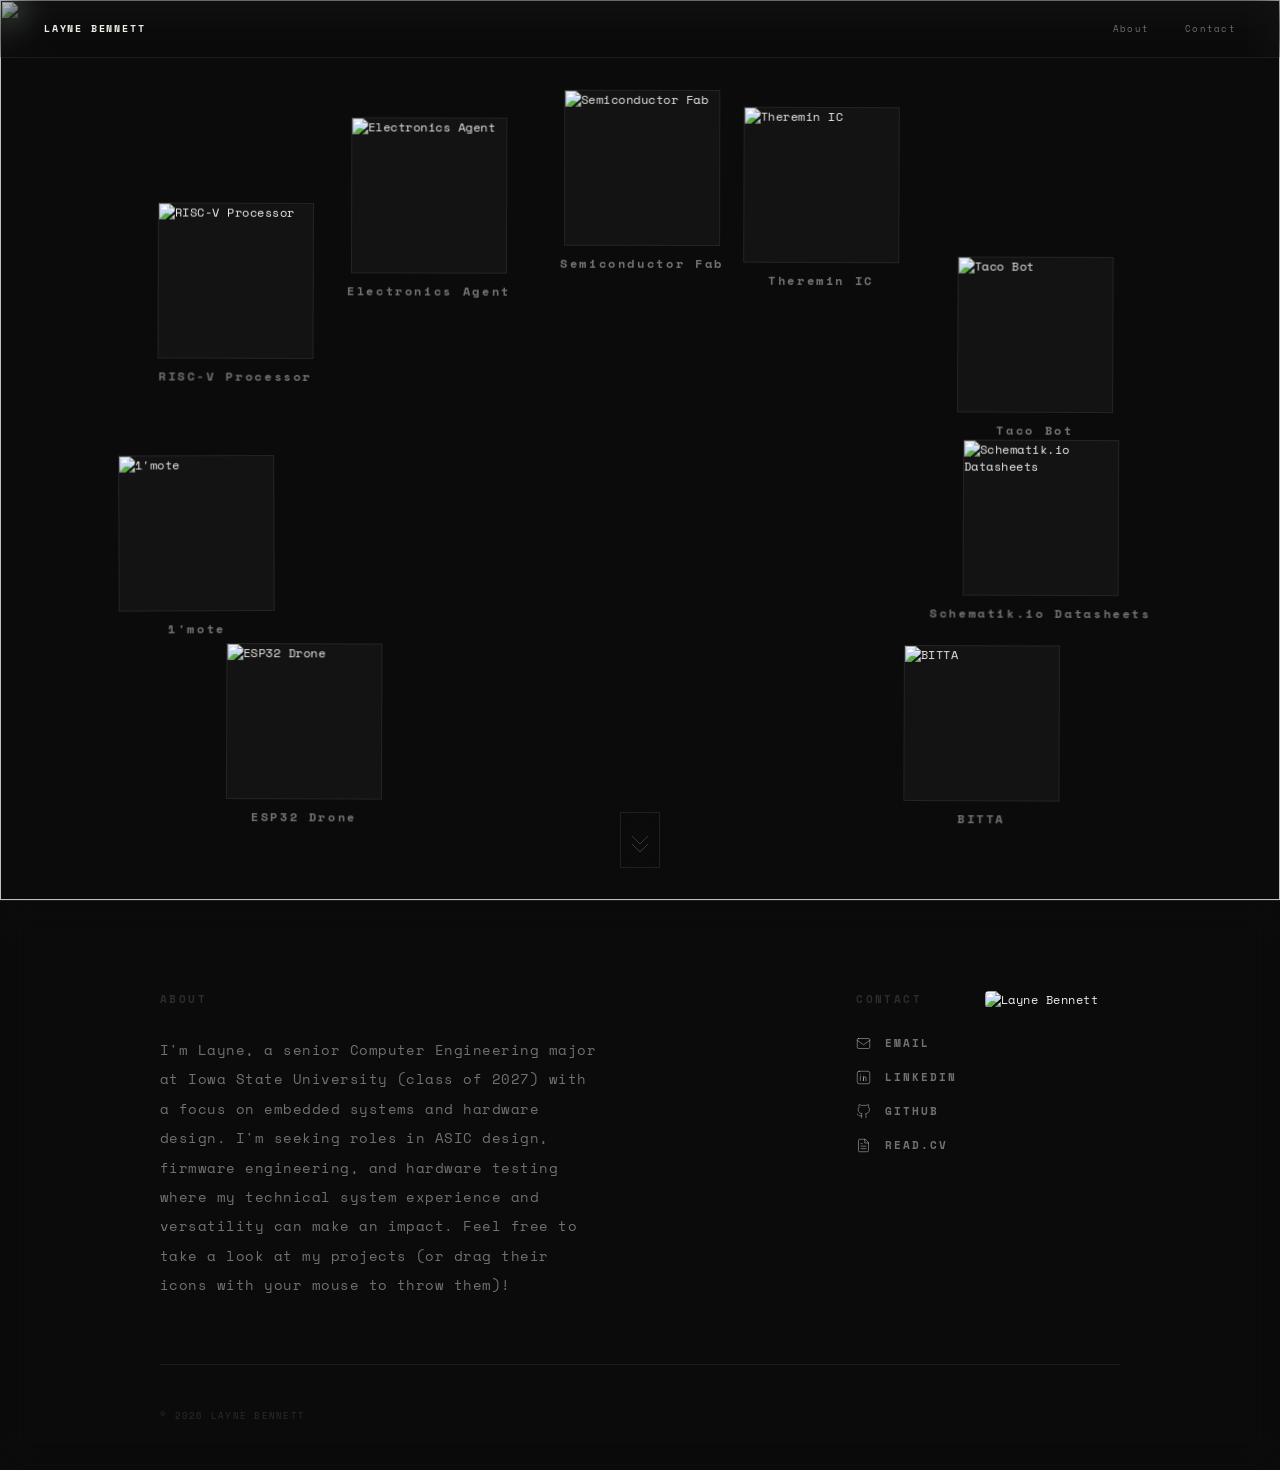
==== commit 21a4c822: "1mote v3 pics" ====
--- a/index.html
+++ b/index.html
@@ -72,7 +72,7 @@
 
     <div class="project-thumb" data-href="project8.html" data-phase="4.5160" data-spd="10.215" data-bx="-437.528" data-by="96.223" data-brot="0">
       <div class="thumb-img-wrap">
-        <img src="https://pub-7d345b05ad914f3cbbdcba01890276c6.r2.dev/IMG_0007.jpeg"
+        <img src="https://pub-7d345b05ad914f3cbbdcba01890276c6.r2.dev/IMG_0102.jpeg"
              alt="1'mote" loading="lazy">
       </div>
       <span class="thumb-label">1'mote</span>
